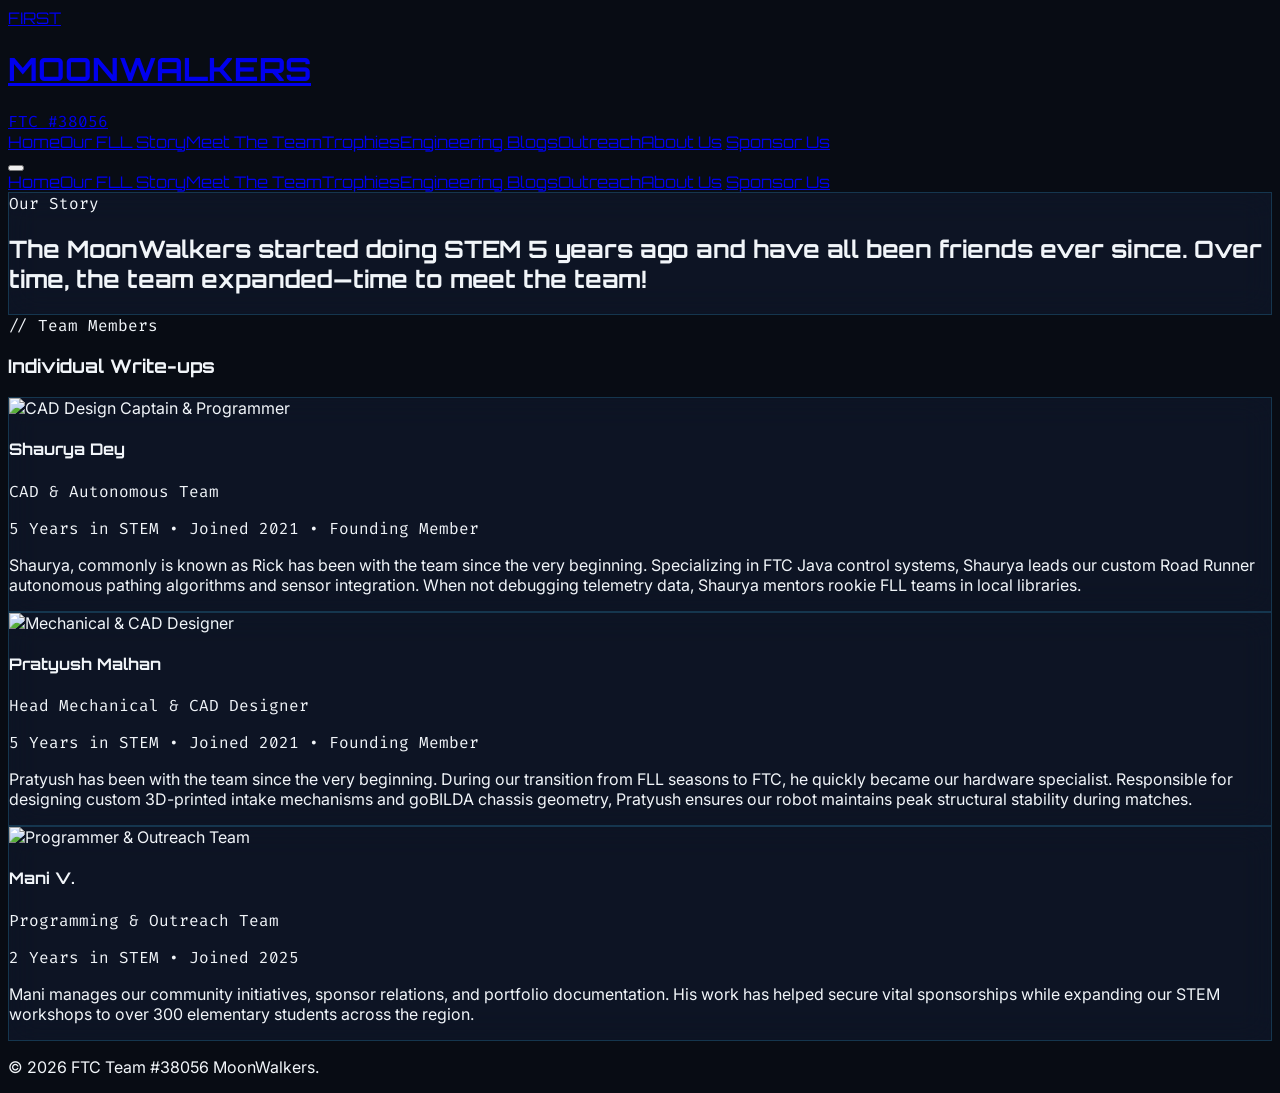
==== about.html @ 82c96ebd "Initial Code: Need Changes" ====
<!DOCTYPE html>
<html lang="en" class="dark scroll-smooth">
<head>
    <meta charset="UTF-8">
    <meta name="viewport" content="width=device-width, initial-scale=1.0">
    <title>About Us | MoonWalkers FTC</title>
    
    <script src="https://cdn.tailwindcss.com"></script>
    <script>
        tailwind.config = {
            darkMode: 'class',
            theme: {
                extend: {
                    colors: { cyberCyan: '#00f2fe', cyberBlue: '#0284c7', cyberDark: '#080c14' },
                    fontFamily: { heading: ['Orbitron', 'sans-serif'], body: ['Inter', 'sans-serif'], code: ['Fira Code', 'monospace'] }
                }
            }
        }
    </script>
    <link rel="stylesheet" href="assets/css/style.css">
    <script src="https://unpkg.com/lucide@latest"></script>
</head>
<body class="bg-cyberDark text-slate-100 min-h-screen antialiased flex flex-col justify-between pt-[76px]">

    <!-- STICKY HEADER -->
    <header class="bg-cyberDark/90 backdrop-blur-md border-b border-cyan-500/20 fixed top-0 left-0 right-0 z-50 h-[76px] flex items-center">
        <div class="max-w-7xl w-full mx-auto px-4 sm:px-6 lg:px-8 flex justify-between items-center">
            <a href="index.html" class="flex items-center gap-3">
                <div class="bg-gradient-to-br from-cyan-500 to-blue-600 p-2 rounded-xl text-black font-black text-xs font-heading">FIRST</div>
                <div class="flex flex-col">
                    <div class="flex items-center gap-2">
                        <h1 class="font-heading font-extrabold text-lg sm:text-xl tracking-wider text-white group-hover:text-cyberCyan transition-colors">
                            MOONWALKERS
                        </h1>
                    </div>
                    <span class="w-max flex-shrink-0 bg-cyan-500/10 border border-cyan-400/30 text-cyberCyan text-[10px] font-bold px-2 py-0.5 rounded-full font-code">FTC #38056</span>
                </div>
            </a>

            <!-- DYNAMIC DESKTOP NAV -->
            <nav id="desktop-nav" class="hidden md:flex items-center gap-6 ml-12 text-xs font-heading font-semibold uppercase tracking-widest"></nav>

            <button id="mobileMenuBtn" class="md:hidden text-2xl text-slate-300 p-2" aria-label="Toggle Navigation">
                <i data-lucide="menu" class="w-6 h-6"></i>
            </button>
        </div>

        <!-- DYNAMIC MOBILE MENU DROPDOWN -->
        <div id="mobileMenu" class="hidden md:hidden absolute top-[76px] left-0 right-0 bg-cyberDark/95 border-b border-cyan-500/20 p-6 shadow-2xl">
            <div id="mobile-nav-links" class="flex flex-col gap-4 font-heading text-sm font-semibold"></div>
        </div>
    </header>

    <!-- MAIN CONTENT -->
    <main class="py-10 max-w-7xl mx-auto px-4 sm:px-6 lg:px-8 flex-grow space-y-12 w-full">
        
        <!-- TEAM ORIGIN & OVERVIEW WRITEUP -->
        <section class="glass-card p-6 sm:p-8 rounded-2xl border border-slate-800 items-center">
            <div class="lg:w-full space-y-4">
                <div class="inline-flex items-center gap-2 px-3 py-1 rounded-full bg-cyan-500/10 border border-cyan-400/30 text-cyberCyan text-xs font-code font-bold">
                    <i data-lucide="history" class="w-3.5 h-3.5"></i>
                    <span>Our Story</span>
                </div>
                <h2 class="font-heading text-2xl sm:text-3xl font-bold text-white">The MoonWalkers started doing STEM 5 years ago and have all been friends ever since. Over time, the team expanded—<span class="text-cyberCyan font-medium">time to meet the team!</span></h2>
            </div>
        </section>

        <!-- INDIVIDUAL MEMBER WRITEUPS SECTION -->
        <section id="individual-writeups" class="space-y-6">
            <div class="border-b border-slate-800 pb-4">
                <span class="text-cyberCyan font-code text-xs tracking-widest uppercase font-bold">// Team Members</span>
                <h3 class="font-heading text-2xl font-bold text-white mt-1">Individual Write-ups</h3>
            </div>

            <!-- MEMBER 1 -->
            <article class="glass-card p-6 rounded-2xl border border-slate-800 hover:border-cyan-500/40 transition duration-300 grid grid-cols-1 md:grid-cols-12 gap-6 items-center">
                <div class="md:col-span-3">
                    <div class="w-full h-48 md:h-40 rounded-xl overflow-hidden border border-slate-800 bg-slate-900">
                        <img src="assets/images/members/member1.jpg" 
                             alt="CAD Design Captain & Programmer" 
                             onerror="this.onerror=null; this.src='https://placehold.co/400x400/0f172a/00f2fe?text=Shaurya Dey.';" 
                             class="w-full h-full object-cover">
                    </div>
                </div>
                <div class="md:col-span-9 space-y-2">
                    <div class="flex flex-wrap items-center justify-between gap-2">
                        <h4 class="font-heading text-xl font-bold text-white">Shaurya Dey</h4>
                        <span class="px-2.5 py-0.5 rounded-full bg-cyan-500/10 border border-cyan-400/30 text-cyberCyan text-xs font-code">CAD & Autonomous Team</span>
                    </div>
                    <p class="text-slate-400 font-code text-xs">5 Years in STEM • Joined 2021 • Founding Member</p>
                    <p class="text-slate-300 text-sm leading-relaxed pt-1">
                        Shaurya, commonly is known as Rick has been with the team since the very beginning. Specializing in FTC Java control systems, Shaurya leads our custom Road Runner autonomous pathing algorithms and sensor integration. When not debugging telemetry data, Shaurya mentors rookie FLL teams in local libraries.
                    </p>
                </div>
            </article>

            <!-- MEMBER 2 -->
            <article class="glass-card p-6 rounded-2xl border border-slate-800 hover:border-cyan-500/40 transition duration-300 grid grid-cols-1 md:grid-cols-12 gap-6 items-center">
                <div class="md:col-span-3">
                    <div class="w-full h-48 md:h-40 rounded-xl overflow-hidden border border-slate-800 bg-slate-900">
                        <img src="assets/images/members/member2.jpg" 
                             alt="Mechanical & CAD Designer" 
                             onerror="this.onerror=null; this.src='https://placehold.co/400x400/0f172a/00f2fe?text=Pratyush+M.';" 
                             class="w-full h-full object-cover">
                    </div>
                </div>
                <div class="md:col-span-9 space-y-2">
                    <div class="flex flex-wrap items-center justify-between gap-2">
                        <h4 class="font-heading text-xl font-bold text-white">Pratyush Malhan</h4>
                        <span class="px-2.5 py-0.5 rounded-full bg-cyan-500/10 border border-cyan-400/30 text-cyberCyan text-xs font-code">Head Mechanical & CAD Designer</span>
                    </div>
                    <p class="text-slate-400 font-code text-xs">5 Years in STEM • Joined 2021 • Founding Member</p>
                    <p class="text-slate-300 text-sm leading-relaxed pt-1">
                        Pratyush has been with the team since the very beginning. During our transition from FLL seasons to FTC, he quickly became our hardware specialist. Responsible for designing custom 3D-printed intake mechanisms and goBILDA chassis geometry, Pratyush ensures our robot maintains peak structural stability during matches.
                    </p>
                </div>
            </article>

            <!-- MEMBER 3 -->
            <article class="glass-card p-6 rounded-2xl border border-slate-800 hover:border-cyan-500/40 transition duration-300 grid grid-cols-1 md:grid-cols-12 gap-6 items-center">
                <div class="md:col-span-3">
                    <div class="w-full h-48 md:h-40 rounded-xl overflow-hidden border border-slate-800 bg-slate-900">
                        <img src="assets/images/members/member3.jpg" 
                             alt="Programmer & Outreach Team" 
                             onerror="this.onerror=null; this.src='https://placehold.co/400x400/0f172a/00f2fe?text=Mani+V.';" 
                             class="w-full h-full object-cover">
                    </div>
                </div>
                <div class="md:col-span-9 space-y-2">
                    <div class="flex flex-wrap items-center justify-between gap-2">
                        <h4 class="font-heading text-xl font-bold text-white">Mani V.   </h4>
                        <span class="px-2.5 py-0.5 rounded-full bg-cyan-500/10 border border-cyan-400/30 text-cyberCyan text-xs font-code">Programming & Outreach Team</span>
                    </div>
                    <p class="text-slate-400 font-code text-xs">2 Years in STEM • Joined 2025</p>
                    <p class="text-slate-300 text-sm leading-relaxed pt-1">
                        Mani manages our community initiatives, sponsor relations, and portfolio documentation. His work has helped secure vital sponsorships while expanding our STEM workshops to over 300 elementary students across the region.
                    </p>
                </div>
            </article>

        </section>

    </main>

    <footer class="bg-slate-950 border-t border-slate-800 text-slate-400 py-8 text-center text-xs">
        <p>&copy; 2026 FTC Team #38056 MoonWalkers.</p>
    </footer>

    <!-- NAVIGATION MANAGER & SCRIPT LOADER -->
    <script src="assets/js/nav.js"></script>
    <script src="assets/js/main.js"></script>
    <script>if (typeof lucide !== 'undefined') lucide.createIcons();</script>
</body>
</html>
---- assets/css/style.css ----
/* ==========================================================================
   MoonWalkers FTC Team #38056 - Stylesheet
   Design System: Electric Cyan Cyber-Tech Scheme
   ========================================================================== */

@import url('https://fonts.googleapis.com/css2?family=Fira+Code:wght@400;500;600&family=Inter:wght@300;400;500;600;700&family=Orbitron:wght@500;600;700;800;900&display=swap');

/* Color Variables */
:root {
  --cyan-primary: #00f2fe;
  --cyan-bright: #00d2ff;
  --cyan-glow: rgba(0, 242, 254, 0.35);
  --cyan-glow-strong: rgba(0, 242, 254, 0.7);
  --dark-base: #080c14;
  --dark-surface: #0f172a;
  --dark-card: rgba(15, 23, 42, 0.75);
  --dark-border: rgba(56, 189, 248, 0.2);
}

/* Custom Scrollbar */
::-webkit-scrollbar {
  width: 8px;
}
::-webkit-scrollbar-track {
  background: var(--dark-base);
}
::-webkit-scrollbar-thumb {
  background: #1e293b;
  border-radius: 4px;
  border: 1px solid rgba(0, 242, 254, 0.2);
}
::-webkit-scrollbar-thumb:hover {
  background: var(--cyan-primary);
}

/* Typography Overrides */
body {
  font-family: 'Inter', sans-serif;
  background-color: var(--dark-base);
  color: #f1f5f9;
}

.font-heading {
  font-family: 'Orbitron', sans-serif;
}

.font-code {
  font-family: 'Fira Code', monospace;
}

/* Background Grids & Patterns */
.bg-grid-pattern {
  background-size: 30px 30px;
  background-image: 
    linear-gradient(to right, rgba(0, 242, 254, 0.05) 1px, transparent 1px),
    linear-gradient(to bottom, rgba(0, 242, 254, 0.05) 1px, transparent 1px);
}

.bg-dots-pattern {
  background-image: radial-gradient(rgba(0, 242, 254, 0.15) 1px, transparent 1px);
  background-size: 20px 20px;
}

/* Custom Neon Glow Utilities */
.text-glow-cyan {
  text-shadow: 0 0 12px var(--cyan-glow-strong), 0 0 25px var(--cyan-glow);
}

.box-glow-cyan {
  box-shadow: 0 0 20px -3px var(--cyan-glow);
}

.box-glow-cyan-strong {
  box-shadow: 0 0 30px 2px var(--cyan-glow-strong);
}

.border-glow-cyan {
  border-color: rgba(0, 242, 254, 0.4);
  box-shadow: inset 0 0 15px rgba(0, 242, 254, 0.1), 0 0 15px rgba(0, 242, 254, 0.2);
}

/* Glassmorphism Cards */
.glass-card {
  background: var(--dark-card);
  backdrop-filter: blur(16px);
  -webkit-backdrop-filter: blur(16px);
  border: 1px solid var(--dark-border);
}

.glass-card-hover {
  transition: all 0.3s cubic-bezier(0.4, 0, 0.2, 1);
}

.glass-card-hover:hover {
  border-color: rgba(0, 242, 254, 0.6);
  transform: translateY(-4px);
  box-shadow: 0 12px 30px -10px rgba(0, 242, 254, 0.25);
}

/* Gradient Text Effect */
.cyan-gradient-text {
  background: linear-gradient(135deg, #ffffff 0%, #38bdf8 50%, #00f2fe 100%);
  -webkit-background-clip: text;
  -webkit-text-fill-color: transparent;
}

/* Animated Pulse & Floating Effects */
@keyframes floatSlow {
  0%, 100% { transform: translateY(0px); }
  50% { transform: translateY(-10px); }
}

.animate-float {
  animation: floatSlow 5s ease-in-out infinite;
}

@keyframes pulseBorder {
  0%, 100% { border-color: rgba(0, 242, 254, 0.3); }
  50% { border-color: rgba(0, 242, 254, 0.9); }
}

.animate-border-pulse {
  animation: pulseBorder 3s infinite;
}

/* Custom Scroll Offset for Sticky Navigation */
html {
  scroll-behavior: smooth;
  scroll-padding-top: 90px;
}
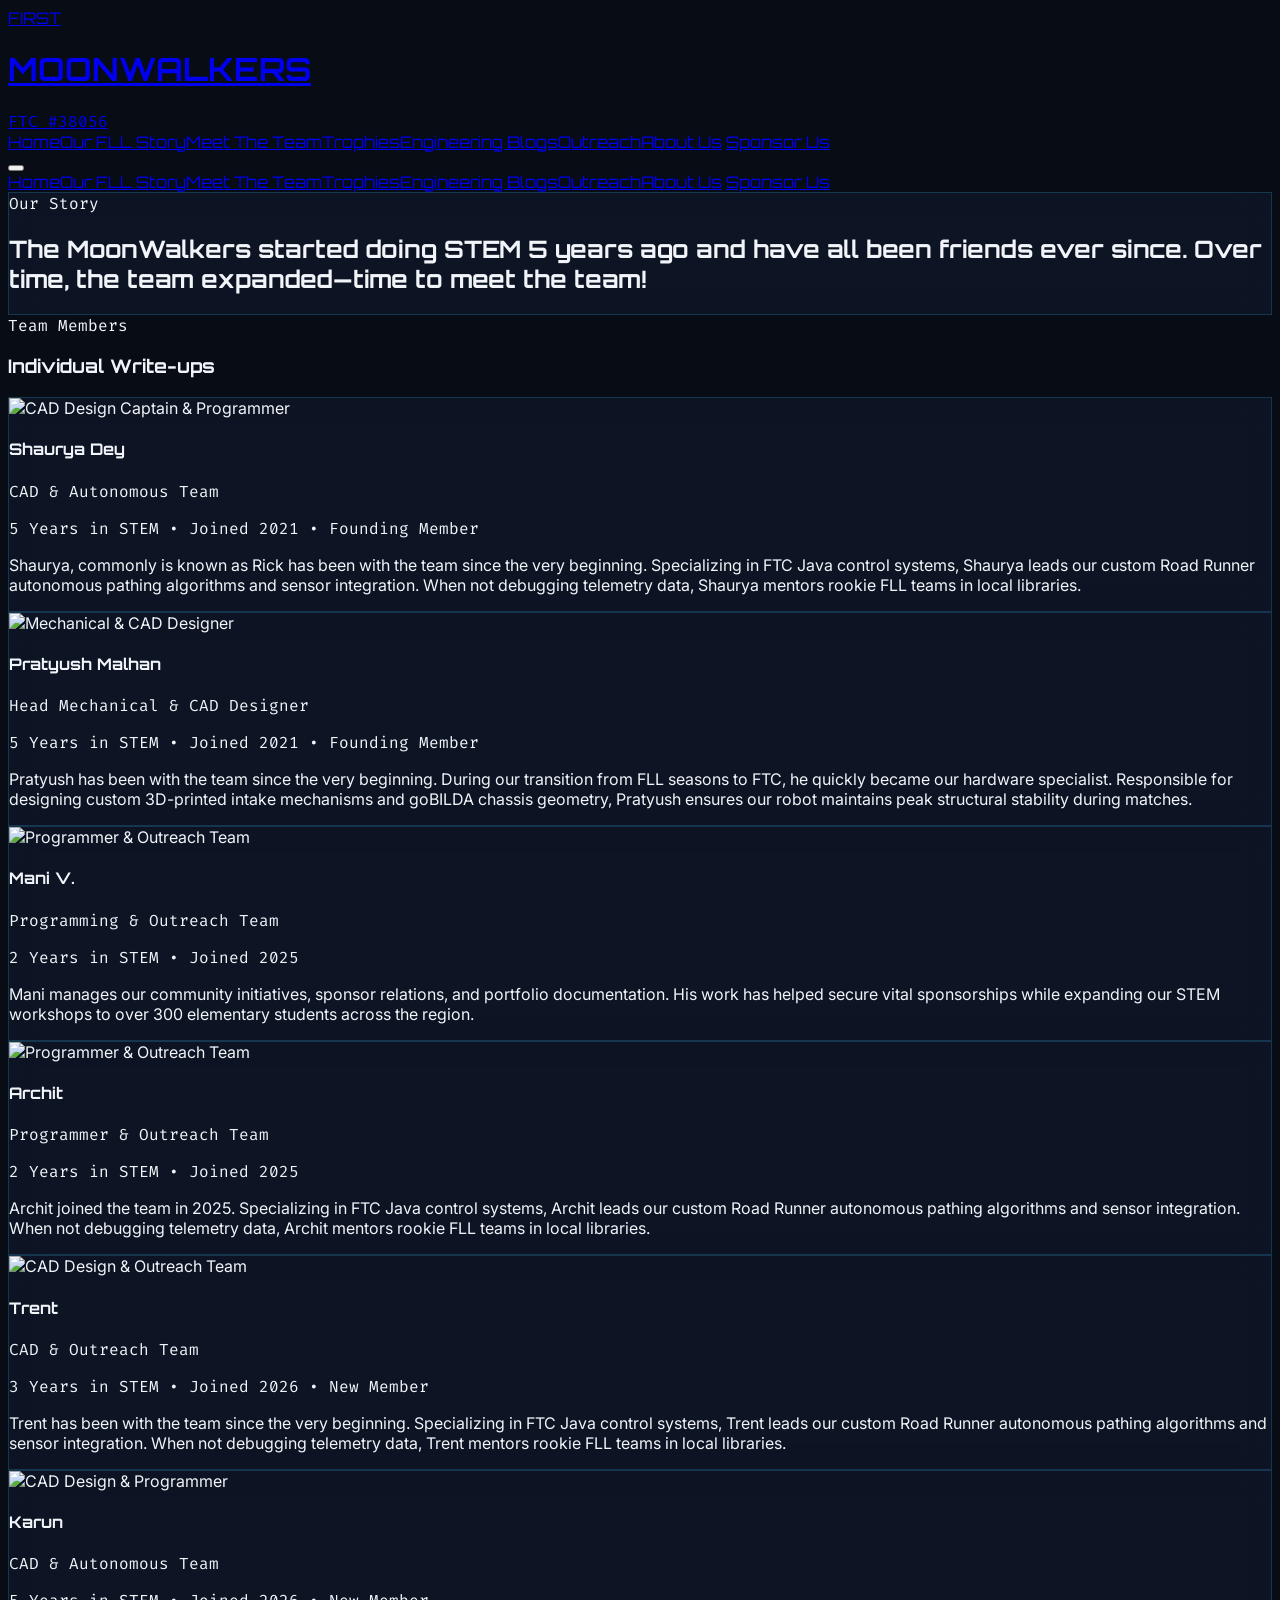
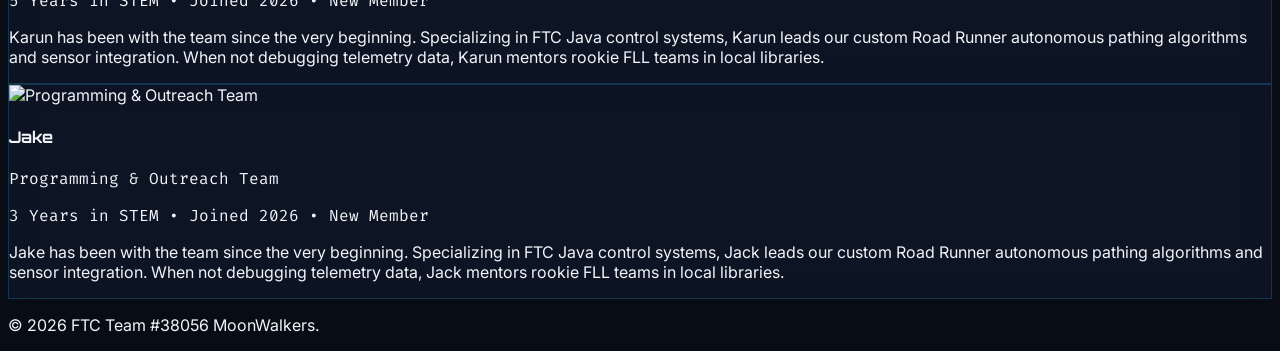
==== commit b3ea5c1b: "Updated the about us" ====
--- a/about.html
+++ b/about.html
@@ -68,7 +68,11 @@
         <!-- INDIVIDUAL MEMBER WRITEUPS SECTION -->
         <section id="individual-writeups" class="space-y-6">
             <div class="border-b border-slate-800 pb-4">
-                <span class="text-cyberCyan font-code text-xs tracking-widest uppercase font-bold">// Team Members</span>
+                <!--span class="text-cyberCyan font-code text-xs tracking-widest uppercase font-bold">// Team Members</span-->
+                <div class="inline-flex items-center gap-2 px-3 py-1 rounded-full bg-cyan-500/10 border border-cyan-400/30 text-cyberCyan text-xs font-code font-bold">
+                    <i data-lucide="history" class="w-3.5 h-3.5"></i>
+                    <span>Team Members</span>
+                </div>
                 <h3 class="font-heading text-2xl font-bold text-white mt-1">Individual Write-ups</h3>
             </div>
 
@@ -134,6 +138,94 @@
                     <p class="text-slate-400 font-code text-xs">2 Years in STEM • Joined 2025</p>
                     <p class="text-slate-300 text-sm leading-relaxed pt-1">
                         Mani manages our community initiatives, sponsor relations, and portfolio documentation. His work has helped secure vital sponsorships while expanding our STEM workshops to over 300 elementary students across the region.
+                    </p>
+                </div>
+            </article>
+            
+            <!-- MEMBER 4 -->
+            <article class="glass-card p-6 rounded-2xl border border-slate-800 hover:border-cyan-500/40 transition duration-300 grid grid-cols-1 md:grid-cols-12 gap-6 items-center">
+                <div class="md:col-span-3">
+                    <div class="w-full h-48 md:h-40 rounded-xl overflow-hidden border border-slate-800 bg-slate-900">
+                        <img src="assets/images/members/member4.jpg" 
+                             alt="Programmer & Outreach Team" 
+                             onerror="this.onerror=null; this.src='https://placehold.co/400x400/0f172a/00f2fe?text=Archit.';" 
+                             class="w-full h-full object-cover">
+                    </div>
+                </div>
+                <div class="md:col-span-9 space-y-2">
+                    <div class="flex flex-wrap items-center justify-between gap-2">
+                        <h4 class="font-heading text-xl font-bold text-white">Archit </h4>
+                        <span class="px-2.5 py-0.5 rounded-full bg-cyan-500/10 border border-cyan-400/30 text-cyberCyan text-xs font-code">Programmer & Outreach Team</span>
+                    </div>
+                    <p class="text-slate-400 font-code text-xs">2 Years in STEM • Joined 2025</p>
+                    <p class="text-slate-300 text-sm leading-relaxed pt-1">
+                        Archit joined the team in 2025. Specializing in FTC Java control systems, Archit leads our custom Road Runner autonomous pathing algorithms and sensor integration. When not debugging telemetry data, Archit mentors rookie FLL teams in local libraries.
+                    </p>
+                </div>
+            </article>
+
+            <!-- MEMBER 5 -->
+            <article class="glass-card p-6 rounded-2xl border border-slate-800 hover:border-cyan-500/40 transition duration-300 grid grid-cols-1 md:grid-cols-12 gap-6 items-center">
+                <div class="md:col-span-3">
+                    <div class="w-full h-48 md:h-40 rounded-xl overflow-hidden border border-slate-800 bg-slate-900">
+                        <img src="assets/images/members/member5.jpg" 
+                             alt="CAD Design & Outreach Team" 
+                             onerror="this.onerror=null; this.src='https://placehold.co/400x400/0f172a/00f2fe?text=Trent.';" 
+                             class="w-full h-full object-cover">
+                    </div>
+                </div>
+                <div class="md:col-span-9 space-y-2">
+                    <div class="flex flex-wrap items-center justify-between gap-2">
+                        <h4 class="font-heading text-xl font-bold text-white">Trent </h4>
+                        <span class="px-2.5 py-0.5 rounded-full bg-cyan-500/10 border border-cyan-400/30 text-cyberCyan text-xs font-code">CAD & Outreach Team</span>
+                    </div>
+                    <p class="text-slate-400 font-code text-xs">3 Years in STEM • Joined 2026 • New Member</p>
+                    <p class="text-slate-300 text-sm leading-relaxed pt-1">
+                        Trent has been with the team since the very beginning. Specializing in FTC Java control systems, Trent leads our custom Road Runner autonomous pathing algorithms and sensor integration. When not debugging telemetry data, Trent mentors rookie FLL teams in local libraries.
+                    </p>
+                </div>
+            </article>
+
+            <!-- MEMBER 6 -->
+            <article class="glass-card p-6 rounded-2xl border border-slate-800 hover:border-cyan-500/40 transition duration-300 grid grid-cols-1 md:grid-cols-12 gap-6 items-center">
+                <div class="md:col-span-3">
+                    <div class="w-full h-48 md:h-40 rounded-xl overflow-hidden border border-slate-800 bg-slate-900">
+                        <img src="assets/images/members/member6.jpg" 
+                             alt="CAD Design & Programmer" 
+                             onerror="this.onerror=null; this.src='https://placehold.co/400x400/0f172a/00f2fe?text=Karun.';" 
+                             class="w-full h-full object-cover">
+                    </div>
+                </div>
+                <div class="md:col-span-9 space-y-2">
+                    <div class="flex flex-wrap items-center justify-between gap-2">
+                        <h4 class="font-heading text-xl font-bold text-white">Karun </h4>
+                        <span class="px-2.5 py-0.5 rounded-full bg-cyan-500/10 border border-cyan-400/30 text-cyberCyan text-xs font-code">CAD & Autonomous Team</span>
+                    </div>
+                    <p class="text-slate-400 font-code text-xs">5 Years in STEM • Joined 2026 • New Member</p>
+                    <p class="text-slate-300 text-sm leading-relaxed pt-1">
+                        Karun has been with the team since the very beginning. Specializing in FTC Java control systems, Karun leads our custom Road Runner autonomous pathing algorithms and sensor integration. When not debugging telemetry data, Karun mentors rookie FLL teams in local libraries.
+                    </p>
+                </div>
+            </article>
+
+            <!-- MEMBER 7 -->
+            <article class="glass-card p-6 rounded-2xl border border-slate-800 hover:border-cyan-500/40 transition duration-300 grid grid-cols-1 md:grid-cols-12 gap-6 items-center">
+                <div class="md:col-span-3">
+                    <div class="w-full h-48 md:h-40 rounded-xl overflow-hidden border border-slate-800 bg-slate-900">
+                        <img src="assets/images/members/member7.jpg" 
+                             alt="Programming & Outreach Team" 
+                             onerror="this.onerror=null; this.src='https://placehold.co/400x400/0f172a/00f2fe?text=Jake.';" 
+                             class="w-full h-full object-cover">
+                    </div>
+                </div>
+                <div class="md:col-span-9 space-y-2">
+                    <div class="flex flex-wrap items-center justify-between gap-2">
+                        <h4 class="font-heading text-xl font-bold text-white">Jake </h4>
+                        <span class="px-2.5 py-0.5 rounded-full bg-cyan-500/10 border border-cyan-400/30 text-cyberCyan text-xs font-code">Programming & Outreach Team</span>
+                    </div>
+                    <p class="text-slate-400 font-code text-xs">3 Years in STEM • Joined 2026 • New Member</p>
+                    <p class="text-slate-300 text-sm leading-relaxed pt-1">
+                        Jake has been with the team since the very beginning. Specializing in FTC Java control systems, Jack leads our custom Road Runner autonomous pathing algorithms and sensor integration. When not debugging telemetry data, Jack mentors rookie FLL teams in local libraries.
                     </p>
                 </div>
             </article>
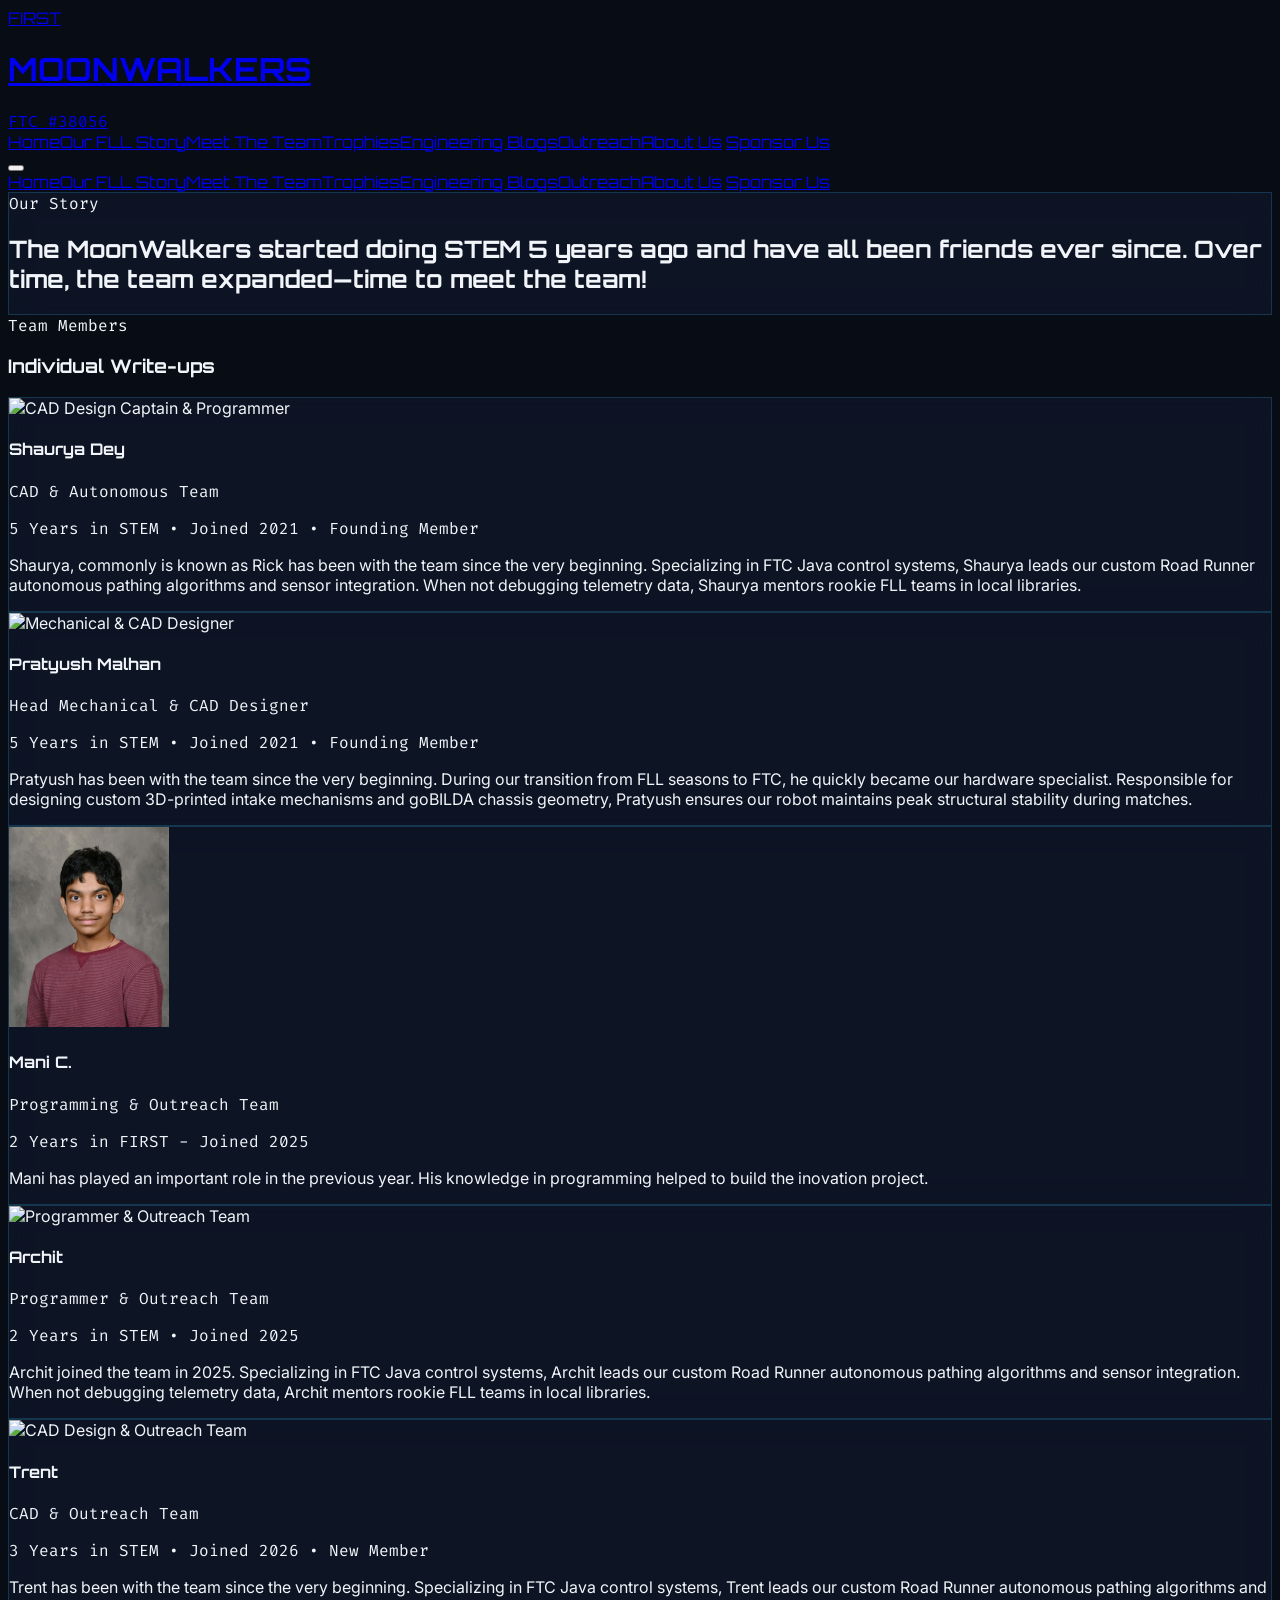
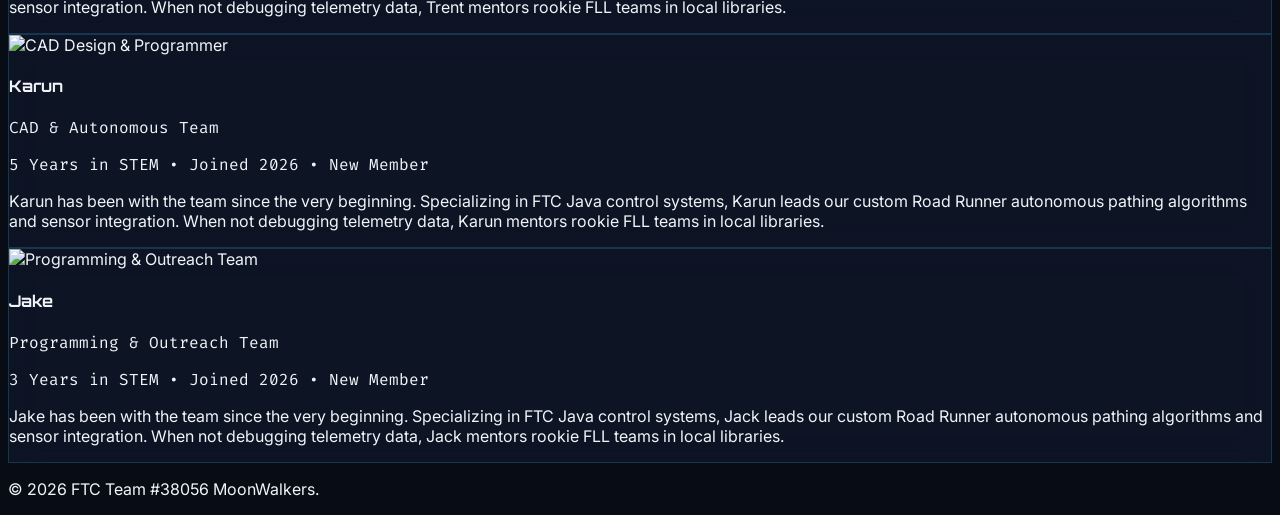
==== commit 82666267: "updated Mani's information and added his picture" ====
--- a/about.html
+++ b/about.html
@@ -132,12 +132,12 @@
                 </div>
                 <div class="md:col-span-9 space-y-2">
                     <div class="flex flex-wrap items-center justify-between gap-2">
-                        <h4 class="font-heading text-xl font-bold text-white">Mani V.   </h4>
+                        <h4 class="font-heading text-xl font-bold text-white">Mani C.   </h4>
                         <span class="px-2.5 py-0.5 rounded-full bg-cyan-500/10 border border-cyan-400/30 text-cyberCyan text-xs font-code">Programming & Outreach Team</span>
                     </div>
-                    <p class="text-slate-400 font-code text-xs">2 Years in STEM • Joined 2025</p>
-                    <p class="text-slate-300 text-sm leading-relaxed pt-1">
-                        Mani manages our community initiatives, sponsor relations, and portfolio documentation. His work has helped secure vital sponsorships while expanding our STEM workshops to over 300 elementary students across the region.
+                    <p class="text-slate-400 font-code text-xs">2 Years in FIRST - Joined 2025</p>
+                    <p class="text-slate-300 text-sm leading-relaxed pt-1">
+                      Mani has played an important role in the previous year. His knowledge in programming helped to build the inovation project.
                     </p>
                 </div>
             </article>
@@ -243,4 +243,4 @@
     <script src="assets/js/main.js"></script>
     <script>if (typeof lucide !== 'undefined') lucide.createIcons();</script>
 </body>
-</html>+</html>
